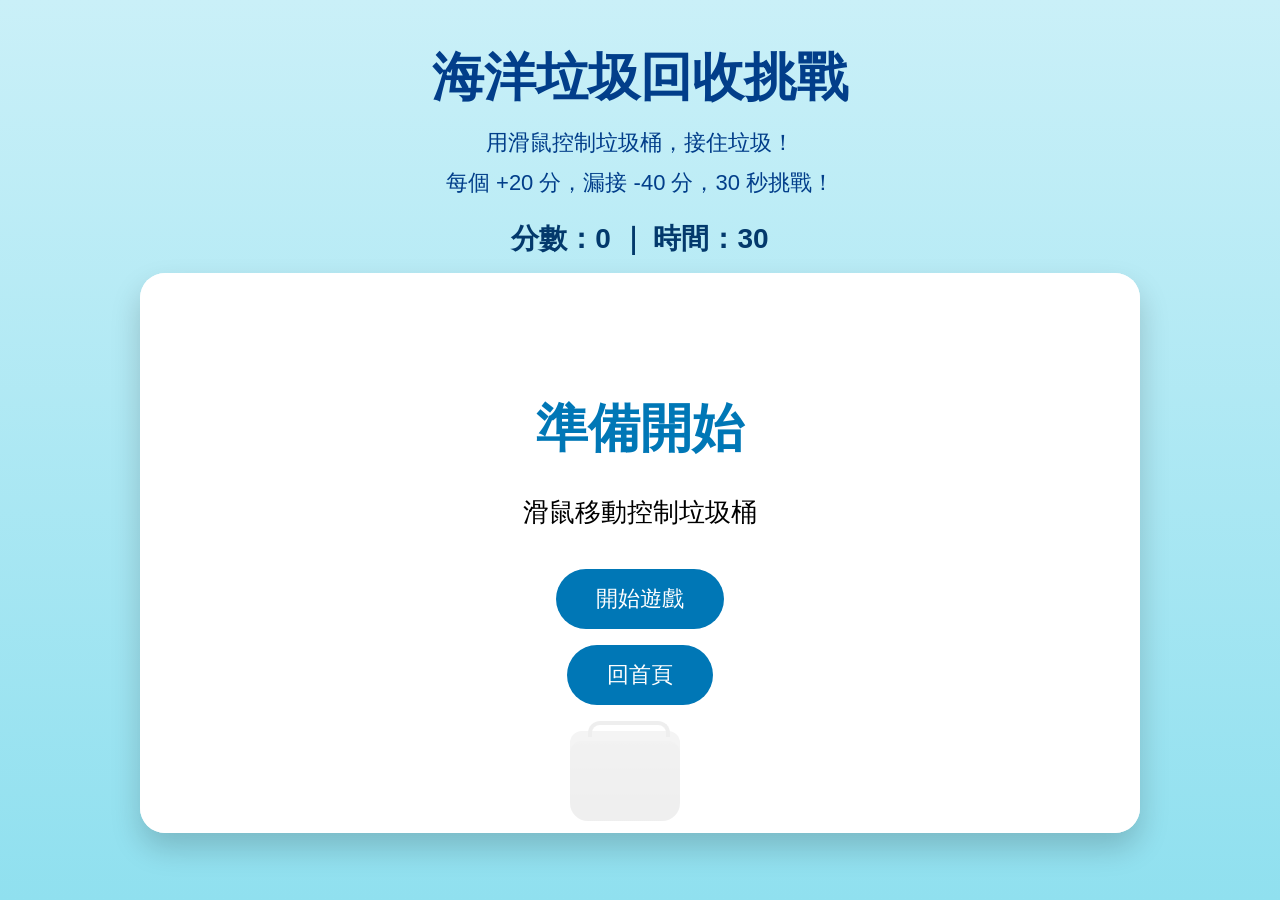
==== game.html @ 66a6c360 "first commit" ====
<!DOCTYPE html>
<html lang="zh-Hant">
<head>
<meta charset="UTF-8">
<meta name="viewport" content="width=device-width, initial-scale=1.0">
<title>海洋奇緣｜垃圾回收挑戰</title>
<style>
*{
margin:0;
padding:0;
box-sizing:border-box;
font-family:"Microsoft JhengHei",sans-serif;
}

body{
min-height:100vh;
background:linear-gradient(to bottom,#caf0f8,#90e0ef);
overflow:hidden;
text-align:center;
padding:18px;
}

.top{
padding:25px 10px 18px;
color:#023e8a;
}

.top h1{
font-size:52px;
margin-bottom:10px;
}

.top p{
font-size:22px;
line-height:1.8;
}

.info{
font-size:28px;
font-weight:bold;
margin-bottom:15px;
color:#03396c;
}

#gameArea{
width:min(1000px,95vw);
height:min(560px,68vh);
background:white;
margin:auto;
border-radius:25px;
position:relative;
overflow:hidden;
box-shadow:0 15px 30px rgba(0,0,0,.18);
}

#player{
width:110px;
height:90px;
background:linear-gradient(180deg,#5a5a5a,#2c2c2c);
border-radius:12px 12px 18px 18px;
position:absolute;
bottom:12px;
left:430px;
box-shadow:inset 0 10px 0 rgba(255,255,255,.15);
}

#player::before{
content:"";
position:absolute;
top:-10px;
left:18px;
width:74px;
height:12px;
border:4px solid #2c2c2c;
border-bottom:none;
border-radius:12px 12px 0 0;
}

.trash{
width:45px;
height:45px;
background:#2ecc71;
border-radius:8px;
position:absolute;
top:-60px;
box-shadow:0 6px 10px rgba(0,0,0,.12);
}

.trash::before{
content:"";
position:absolute;
top:-6px;
left:6px;
width:33px;
height:8px;
background:#27ae60;
border-radius:5px;
}

#startScreen,
#endScreen{
position:absolute;
inset:0;
background:rgba(255,255,255,.92);
display:flex;
justify-content:center;
align-items:center;
flex-direction:column;
z-index:999;
padding:20px;
}

#startScreen h2,
#endScreen h2{
font-size:52px;
color:#0077b6;
margin-bottom:25px;
}

#startScreen p,
#endScreen p{
font-size:26px;
margin-bottom:25px;
line-height:1.8;
}

button,
a{
padding:15px 40px;
font-size:22px;
border:none;
border-radius:40px;
background:#0077b6;
color:white;
cursor:pointer;
text-decoration:none;
margin:8px;
transition:.3s;
}

button:hover,
a:hover{
background:#0096c7;
transform:translateY(-3px);
}

@media(max-width:768px){
.top h1{
font-size:36px;
}

.top p{
font-size:18px;
}

.info{
font-size:22px;
}

#startScreen h2,
#endScreen h2{
font-size:38px;
}

#startScreen p,
#endScreen p{
font-size:20px;
}

button,
a{
font-size:18px;
padding:12px 28px;
}
}
</style>
</head>
<body>
<div class="top">
    <h1>海洋垃圾回收挑戰</h1>
    <p>
        用滑鼠控制垃圾桶，接住垃圾！<br>
        每個 +20 分，漏接 -40 分，30 秒挑戰！
    </p>
</div>

<div class="info">
    分數：<span id="score">0</span>
    ｜ 時間：<span id="time">30</span>
</div>

<div id="gameArea">
    <div id="player"></div>

    <div id="startScreen">
        <h2>準備開始</h2>
        <p>滑鼠移動控制垃圾桶</p>
        <button type="button" onclick="startGame()">開始遊戲</button>
        <a href="index.html">回首頁</a>
    </div>

    <div id="endScreen" style="display:none;">
        <h2>挑戰成功！</h2>
        <p>總分：<span id="finalScore">0</span></p>
        <button type="button" onclick="startGame()">再來一次</button>
        <a href="index.html">回首頁</a>
    </div>
</div>

<script>
const gameArea = document.getElementById("gameArea");
const player = document.getElementById("player");
const scoreText = document.getElementById("score");
const timeText = document.getElementById("time");
const finalScore = document.getElementById("finalScore");

let score = 0;
let time = 30;
let playerX = 430;
let trashList = [];
let speed = 3.5;
let playing = false;
let gameLoop;
let timerLoop;
let spawnLoop;

function startGame(){
document.getElementById("startScreen").style.display = "none";
document.getElementById("endScreen").style.display = "none";

score = 0;
time = 30;
speed = 3.5;

scoreText.innerText = score;
timeText.innerText = time;

trashList.forEach((t) => t.remove());
trashList = [];

playing = true;

clearInterval(gameLoop);
clearInterval(timerLoop);
clearInterval(spawnLoop);

gameLoop = setInterval(updateGame,20);
spawnLoop = setInterval(createTrash,600);

timerLoop = setInterval(() => {
time--;
timeText.innerText = time;
speed += 0.35;

if(time <= 0){
endGame();
}
},1000);
}

function createTrash(){
if(!playing) return;

const trash = document.createElement("div");
trash.classList.add("trash");

const maxX = gameArea.clientWidth - 50;
trash.x = Math.random() * maxX;
trash.y = -50;

trash.style.left = trash.x + "px";
trash.style.top = trash.y + "px";

gameArea.appendChild(trash);
trashList.push(trash);
}

function updateGame(){
trashList = trashList.filter((trash) => {
trash.y += speed;
trash.style.top = trash.y + "px";

if(
trash.y > gameArea.clientHeight - 120 &&
trash.x + 45 > playerX &&
trash.x < playerX + player.offsetWidth
){
score += 20;
scoreText.innerText = score;
trash.remove();
return false;
}

if(trash.y > gameArea.clientHeight){
score -= 40;
scoreText.innerText = score;
trash.remove();
return false;
}

return true;
});
}

function endGame(){
playing = false;

clearInterval(gameLoop);
clearInterval(timerLoop);
clearInterval(spawnLoop);

document.getElementById("endScreen").style.display = "flex";
finalScore.innerText = score;
}

gameArea.addEventListener("mousemove",(e) => {
if(!playing) return;

const rect = gameArea.getBoundingClientRect();
playerX = e.clientX - rect.left - player.offsetWidth / 2;

const maxX = gameArea.clientWidth - player.offsetWidth;
if(playerX < 0) playerX = 0;
if(playerX > maxX) playerX = maxX;

player.style.left = playerX + "px";
});
</script>
</body>
</html>
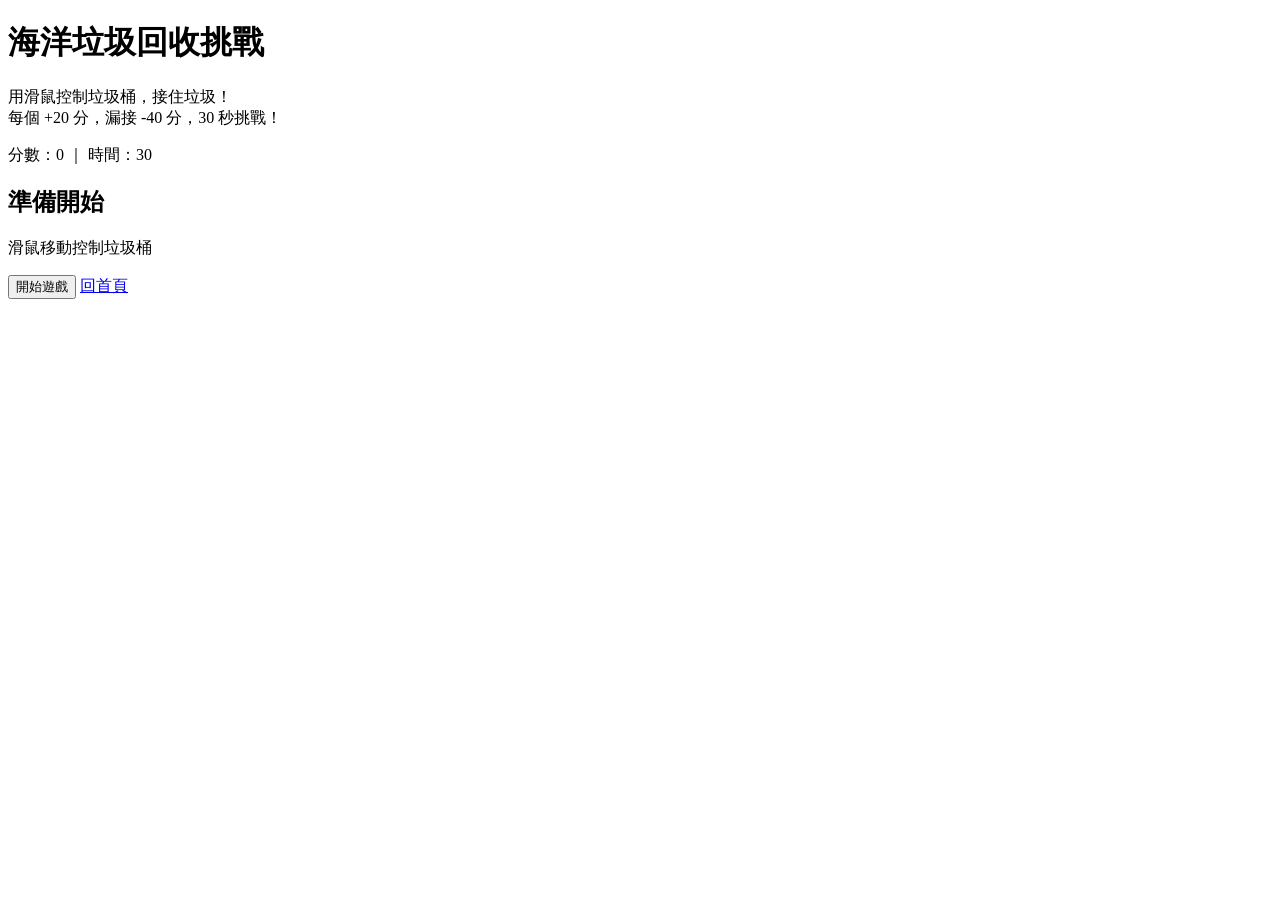
==== commit 1d51f4b8: "Add files via upload" ====
--- a/game.html
+++ b/game.html
@@ -1,330 +1,40 @@
-<!DOCTYPE html>
+﻿<!DOCTYPE html>
 <html lang="zh-Hant">
 <head>
 <meta charset="UTF-8">
 <meta name="viewport" content="width=device-width, initial-scale=1.0">
 <title>海洋奇緣｜垃圾回收挑戰</title>
-<style>
-*{
-margin:0;
-padding:0;
-box-sizing:border-box;
-font-family:"Microsoft JhengHei",sans-serif;
-}
-
-body{
-min-height:100vh;
-background:linear-gradient(to bottom,#caf0f8,#90e0ef);
-overflow:hidden;
-text-align:center;
-padding:18px;
-}
-
-.top{
-padding:25px 10px 18px;
-color:#023e8a;
-}
-
-.top h1{
-font-size:52px;
-margin-bottom:10px;
-}
-
-.top p{
-font-size:22px;
-line-height:1.8;
-}
-
-.info{
-font-size:28px;
-font-weight:bold;
-margin-bottom:15px;
-color:#03396c;
-}
-
-#gameArea{
-width:min(1000px,95vw);
-height:min(560px,68vh);
-background:white;
-margin:auto;
-border-radius:25px;
-position:relative;
-overflow:hidden;
-box-shadow:0 15px 30px rgba(0,0,0,.18);
-}
-
-#player{
-width:110px;
-height:90px;
-background:linear-gradient(180deg,#5a5a5a,#2c2c2c);
-border-radius:12px 12px 18px 18px;
-position:absolute;
-bottom:12px;
-left:430px;
-box-shadow:inset 0 10px 0 rgba(255,255,255,.15);
-}
-
-#player::before{
-content:"";
-position:absolute;
-top:-10px;
-left:18px;
-width:74px;
-height:12px;
-border:4px solid #2c2c2c;
-border-bottom:none;
-border-radius:12px 12px 0 0;
-}
-
-.trash{
-width:45px;
-height:45px;
-background:#2ecc71;
-border-radius:8px;
-position:absolute;
-top:-60px;
-box-shadow:0 6px 10px rgba(0,0,0,.12);
-}
-
-.trash::before{
-content:"";
-position:absolute;
-top:-6px;
-left:6px;
-width:33px;
-height:8px;
-background:#27ae60;
-border-radius:5px;
-}
-
-#startScreen,
-#endScreen{
-position:absolute;
-inset:0;
-background:rgba(255,255,255,.92);
-display:flex;
-justify-content:center;
-align-items:center;
-flex-direction:column;
-z-index:999;
-padding:20px;
-}
-
-#startScreen h2,
-#endScreen h2{
-font-size:52px;
-color:#0077b6;
-margin-bottom:25px;
-}
-
-#startScreen p,
-#endScreen p{
-font-size:26px;
-margin-bottom:25px;
-line-height:1.8;
-}
-
-button,
-a{
-padding:15px 40px;
-font-size:22px;
-border:none;
-border-radius:40px;
-background:#0077b6;
-color:white;
-cursor:pointer;
-text-decoration:none;
-margin:8px;
-transition:.3s;
-}
-
-button:hover,
-a:hover{
-background:#0096c7;
-transform:translateY(-3px);
-}
-
-@media(max-width:768px){
-.top h1{
-font-size:36px;
-}
-
-.top p{
-font-size:18px;
-}
-
-.info{
-font-size:22px;
-}
-
-#startScreen h2,
-#endScreen h2{
-font-size:38px;
-}
-
-#startScreen p,
-#endScreen p{
-font-size:20px;
-}
-
-button,
-a{
-font-size:18px;
-padding:12px 28px;
-}
-}
-</style>
+<link rel="stylesheet" href="css/game.css">
 </head>
 <body>
 <div class="top">
-    <h1>海洋垃圾回收挑戰</h1>
-    <p>
-        用滑鼠控制垃圾桶，接住垃圾！<br>
-        每個 +20 分，漏接 -40 分，30 秒挑戰！
-    </p>
+  <h1>海洋垃圾回收挑戰</h1>
+  <p>用滑鼠控制垃圾桶，接住垃圾！<br>每個 +20 分，漏接 -40 分，30 秒挑戰！</p>
 </div>
 
 <div class="info">
-    分數：<span id="score">0</span>
-    ｜ 時間：<span id="time">30</span>
+  分數：<span id="score">0</span>
+  ｜ 時間：<span id="time">30</span>
 </div>
 
 <div id="gameArea">
-    <div id="player"></div>
+  <div id="player"></div>
 
-    <div id="startScreen">
-        <h2>準備開始</h2>
-        <p>滑鼠移動控制垃圾桶</p>
-        <button type="button" onclick="startGame()">開始遊戲</button>
-        <a href="index.html">回首頁</a>
-    </div>
+  <div id="startScreen">
+    <h2>準備開始</h2>
+    <p>滑鼠移動控制垃圾桶</p>
+    <button type="button" onclick="startGame()">開始遊戲</button>
+    <a href="index.html">回首頁</a>
+  </div>
 
-    <div id="endScreen" style="display:none;">
-        <h2>挑戰成功！</h2>
-        <p>總分：<span id="finalScore">0</span></p>
-        <button type="button" onclick="startGame()">再來一次</button>
-        <a href="index.html">回首頁</a>
-    </div>
+  <div id="endScreen" style="display:none;">
+    <h2>挑戰成功！</h2>
+    <p>總分：<span id="finalScore">0</span></p>
+    <button type="button" onclick="startGame()">再來一次</button>
+    <a href="index.html">回首頁</a>
+  </div>
 </div>
 
-<script>
-const gameArea = document.getElementById("gameArea");
-const player = document.getElementById("player");
-const scoreText = document.getElementById("score");
-const timeText = document.getElementById("time");
-const finalScore = document.getElementById("finalScore");
-
-let score = 0;
-let time = 30;
-let playerX = 430;
-let trashList = [];
-let speed = 3.5;
-let playing = false;
-let gameLoop;
-let timerLoop;
-let spawnLoop;
-
-function startGame(){
-document.getElementById("startScreen").style.display = "none";
-document.getElementById("endScreen").style.display = "none";
-
-score = 0;
-time = 30;
-speed = 3.5;
-
-scoreText.innerText = score;
-timeText.innerText = time;
-
-trashList.forEach((t) => t.remove());
-trashList = [];
-
-playing = true;
-
-clearInterval(gameLoop);
-clearInterval(timerLoop);
-clearInterval(spawnLoop);
-
-gameLoop = setInterval(updateGame,20);
-spawnLoop = setInterval(createTrash,600);
-
-timerLoop = setInterval(() => {
-time--;
-timeText.innerText = time;
-speed += 0.35;
-
-if(time <= 0){
-endGame();
-}
-},1000);
-}
-
-function createTrash(){
-if(!playing) return;
-
-const trash = document.createElement("div");
-trash.classList.add("trash");
-
-const maxX = gameArea.clientWidth - 50;
-trash.x = Math.random() * maxX;
-trash.y = -50;
-
-trash.style.left = trash.x + "px";
-trash.style.top = trash.y + "px";
-
-gameArea.appendChild(trash);
-trashList.push(trash);
-}
-
-function updateGame(){
-trashList = trashList.filter((trash) => {
-trash.y += speed;
-trash.style.top = trash.y + "px";
-
-if(
-trash.y > gameArea.clientHeight - 120 &&
-trash.x + 45 > playerX &&
-trash.x < playerX + player.offsetWidth
-){
-score += 20;
-scoreText.innerText = score;
-trash.remove();
-return false;
-}
-
-if(trash.y > gameArea.clientHeight){
-score -= 40;
-scoreText.innerText = score;
-trash.remove();
-return false;
-}
-
-return true;
-});
-}
-
-function endGame(){
-playing = false;
-
-clearInterval(gameLoop);
-clearInterval(timerLoop);
-clearInterval(spawnLoop);
-
-document.getElementById("endScreen").style.display = "flex";
-finalScore.innerText = score;
-}
-
-gameArea.addEventListener("mousemove",(e) => {
-if(!playing) return;
-
-const rect = gameArea.getBoundingClientRect();
-playerX = e.clientX - rect.left - player.offsetWidth / 2;
-
-const maxX = gameArea.clientWidth - player.offsetWidth;
-if(playerX < 0) playerX = 0;
-if(playerX > maxX) playerX = maxX;
-
-player.style.left = playerX + "px";
-});
-</script>
+<script src="script/game.js"></script>
 </body>
-</html>+</html>
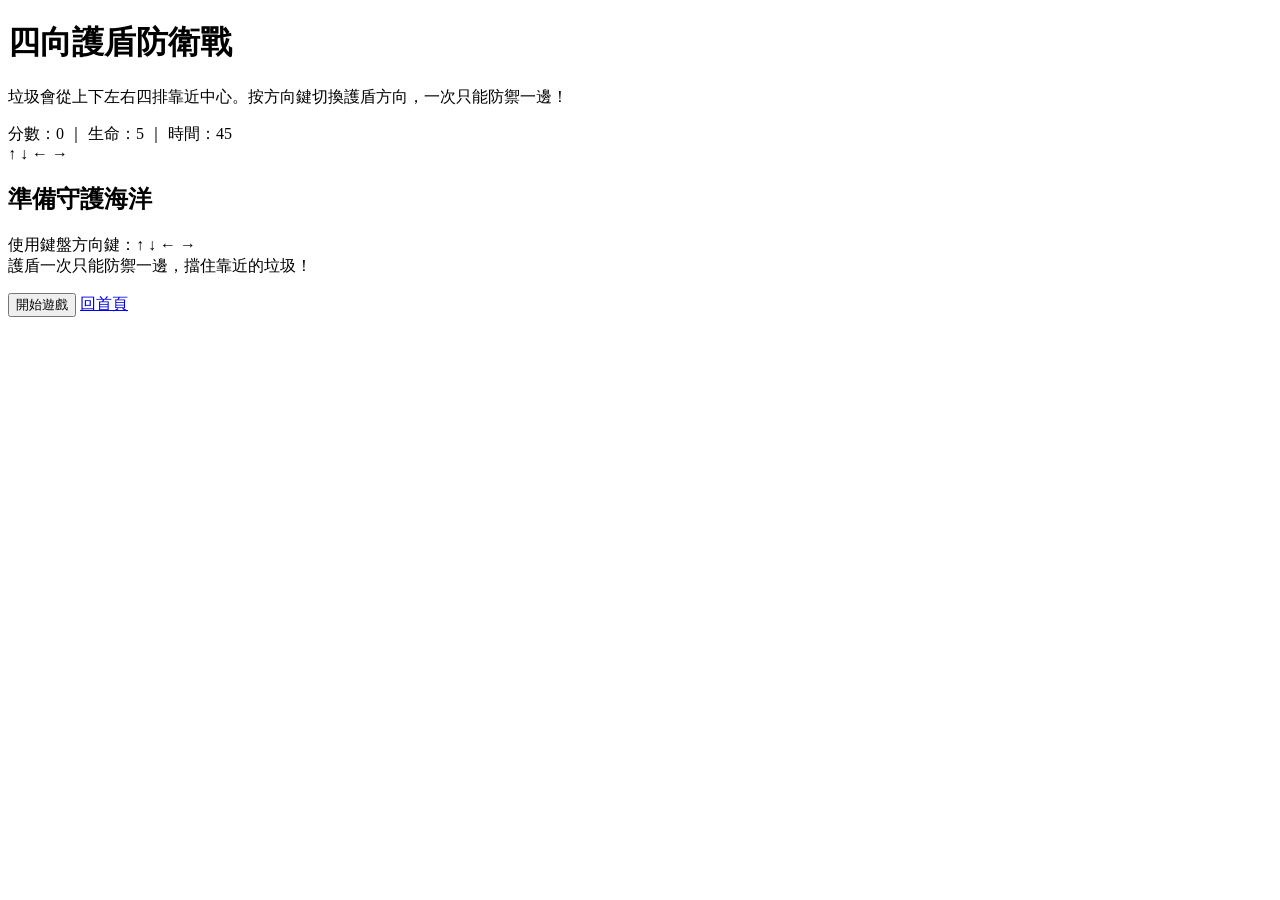
==== commit dcd5344f: "Add files via upload" ====
--- a/game.html
+++ b/game.html
@@ -1,34 +1,50 @@
-﻿<!DOCTYPE html>
+<!DOCTYPE html>
 <html lang="zh-Hant">
 <head>
 <meta charset="UTF-8">
 <meta name="viewport" content="width=device-width, initial-scale=1.0">
-<title>海洋奇緣｜垃圾回收挑戰</title>
+<title>海洋奇緣｜四向護盾防衛戰</title>
 <link rel="stylesheet" href="css/game.css">
 </head>
 <body>
 <div class="top">
-  <h1>海洋垃圾回收挑戰</h1>
-  <p>用滑鼠控制垃圾桶，接住垃圾！<br>每個 +20 分，漏接 -40 分，30 秒挑戰！</p>
+  <h1>四向護盾防衛戰</h1>
+  <p>垃圾會從上下左右四排靠近中心。按方向鍵切換護盾方向，一次只能防禦一邊！</p>
 </div>
 
 <div class="info">
   分數：<span id="score">0</span>
-  ｜ 時間：<span id="time">30</span>
+  ｜ 生命：<span id="lives">5</span>
+  ｜ 時間：<span id="time">45</span>
 </div>
 
 <div id="gameArea">
-  <div id="player"></div>
+  <div class="lane lane-up"></div>
+  <div class="lane lane-down"></div>
+  <div class="lane lane-left"></div>
+  <div class="lane lane-right"></div>
+
+  <div id="player">
+    <span id="shield" class="shield shield-up"></span>
+    <span class="player-face"></span>
+  </div>
+
+  <div class="key-hints" aria-hidden="true">
+    <span class="hint-up">↑</span>
+    <span class="hint-down">↓</span>
+    <span class="hint-left">←</span>
+    <span class="hint-right">→</span>
+  </div>
 
   <div id="startScreen">
-    <h2>準備開始</h2>
-    <p>滑鼠移動控制垃圾桶</p>
+    <h2>準備守護海洋</h2>
+    <p>使用鍵盤方向鍵：↑ ↓ ← →<br>護盾一次只能防禦一邊，擋住靠近的垃圾！</p>
     <button type="button" onclick="startGame()">開始遊戲</button>
     <a href="index.html">回首頁</a>
   </div>
 
   <div id="endScreen" style="display:none;">
-    <h2>挑戰成功！</h2>
+    <h2 id="endTitle">挑戰結束</h2>
     <p>總分：<span id="finalScore">0</span></p>
     <button type="button" onclick="startGame()">再來一次</button>
     <a href="index.html">回首頁</a>
@@ -37,4 +53,4 @@
 
 <script src="script/game.js"></script>
 </body>
-</html>
+</html>
